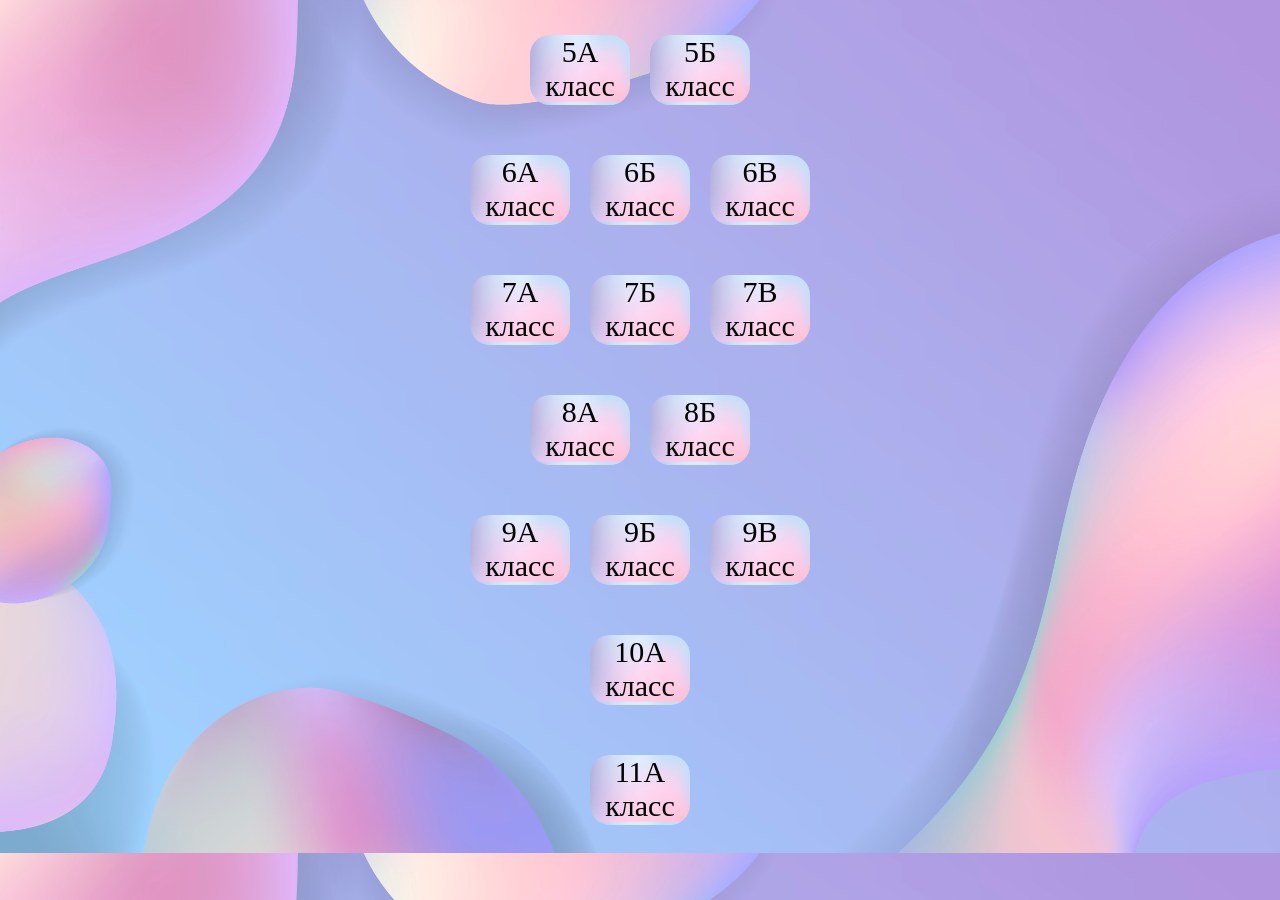
==== index.html @ c449d010 "Add files via upload" ====
<!DOCTYPE html>
<html lang="en">
<head>
    <meta charset="UTF-8">
    <title>school17</title>
    <link rel="stylesheet" type="text/css" href="index.css"/>
</head>
<body>
    <div id="divtop">
        <div id="class">
            <a href="https://disk.yandex.ru/i/6p9XCuNSgVtgDQ" target="_blank"><div>5А класс</div></a>
            <a href="https://disk.yandex.ru/i/t8CnEKkKavKnEw" target="_blank"><div>5Б класс</div></a>
        </div>
        <div id="class">
            <a href="https://disk.yandex.ru/i/YZowNHvW1yr17Q" target="_blank"><div>6А класс</div></a>
            <a href="https://disk.yandex.ru/i/mf1ESzelqCpcZQ" target="_blank"><div>6Б класс</div></a>
            <a href="https://disk.yandex.ru/i/exNHjrdG2GjFXg" target="_blank"><div>6В класс</div></a>
        </div>
        <div id="class">
            <a href="https://disk.yandex.ru/i/wzEjc2N4mJSjUQ" target="_blank"><div>7А класс</div></a>
            <a href="https://disk.yandex.ru/i/ZZqk-yYp0Z_LLQ" target="_blank"><div>7Б класс</div></a>
            <a href="https://disk.yandex.ru/i/7NpHXarGw3LDfQ" target="_blank"><div>7В класс</div></a>
        </div>
        <div id="class">
            <a href="https://disk.yandex.ru/i/4i0QUrV1My-sFA" target="_blank"><div>8А класс</div></a>
            <a href="https://disk.yandex.ru/i/2Q7Uh4InR1vJFg" target="_blank"><div>8Б класс</div></a>
        </div>
        <div id="class">
            <a href="https://disk.yandex.ru/i/sCDJYY0o3H_T6g" target="_blank"><div>9А класс</div></a>
            <a href="https://disk.yandex.ru/i/GXv9bpyVkIelJQ" target="_blank"><div>9Б класс</div></a>
            <a href="https://disk.yandex.ru/i/_UdGyaKAWw8hAw" target="_blank"><div>9В класс</div></a>
        </div>
        <div id="class">
            <a href="" target="_blank"><div>10А класс</div></a>
        </div>
        <div id="class">
            <a href="" target="_blank"><div>11А класс</div></a>
        </div>
    </div>
</body>
</html>
---- index.css ----
body{
    background-image: url(/image/93216.jpg);
    background-size: 100%;
}
@keyframes animaldiv {
    from {
        width: 100px;
    }
    to {
        width: 150px;
    }
}
div{
    margin: auto;
    align-items: center;
}
#class{
    width: 400px;
    height: 100px;
    background-image: url(/image/rm218-bb-07.jpg);
    background-size: 100%;
    display: flex;
    justify-content: center;
    margin-top: 20px;
    border-radius: 20px;

}
#class div{
    background-image: url(/image/v960-ning-05.jpg);
    background-size: 100%;
    width: 100px;
    height: 70px;
    border-radius: 20px;
    text-align: center;
    font-size: 30px;
    margin: 10px;
}
a{
    color: black;
    text-decoration: none;
}

#class a :hover{
    animation-name: animaldiv;
    animation-duration: 0.5s;
    animation-fill-mode: forwards;
}
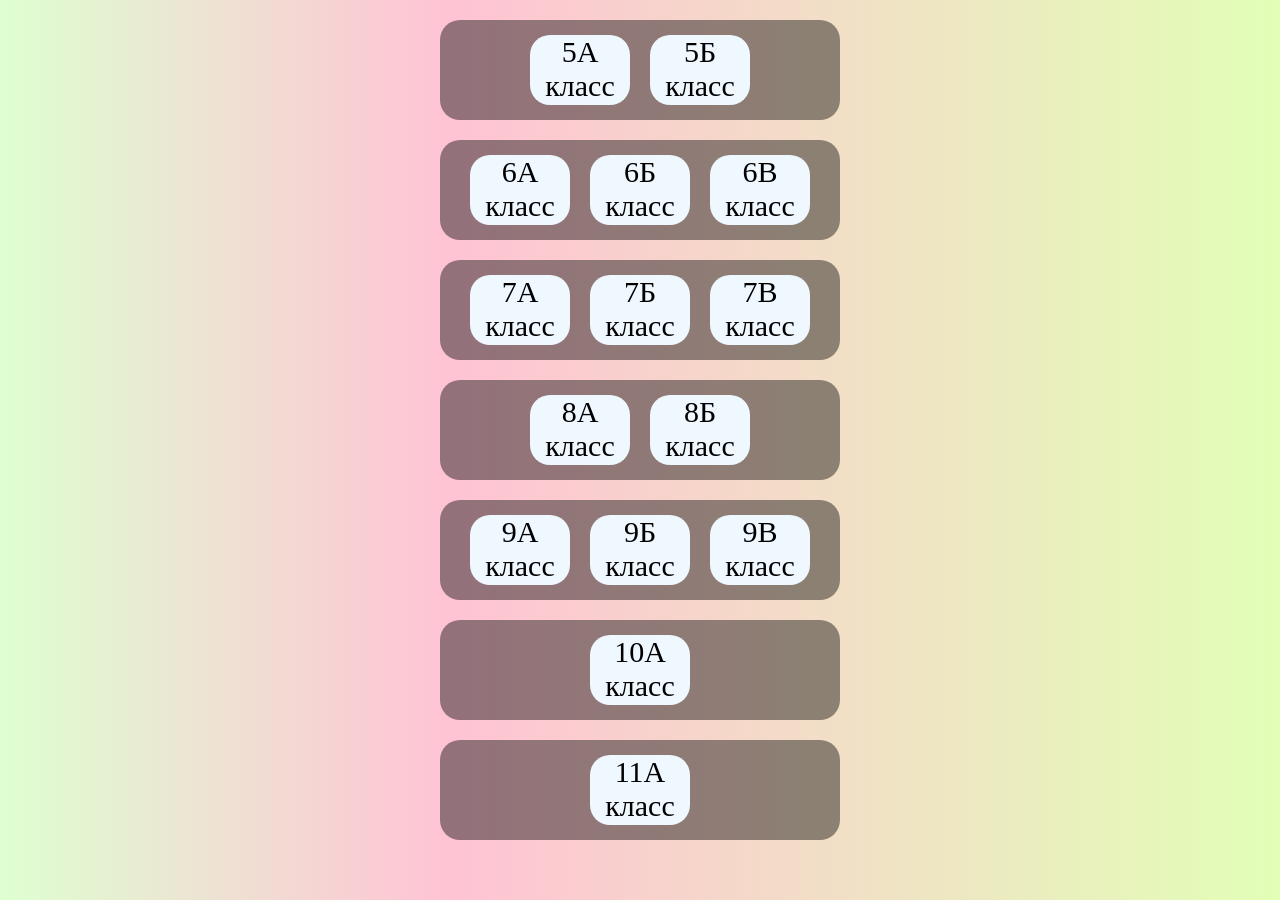
==== commit 6d2f89a3: "update Добавлены ссылки на 10 и 11 класс" ====
--- a/index.html
+++ b/index.html
@@ -31,10 +31,10 @@
             <a href="https://disk.yandex.ru/i/_UdGyaKAWw8hAw" target="_blank"><div>9В класс</div></a>
         </div>
         <div id="class">
-            <a href="" target="_blank"><div>10А класс</div></a>
+            <a href="https://disk.yandex.ru/i/zFX-8DCGoVGcug" target="_blank"><div>10А класс</div></a>
         </div>
         <div id="class">
-            <a href="" target="_blank"><div>11А класс</div></a>
+            <a href="https://disk.yandex.ru/i/HM9L_W4Bf5KeOA" target="_blank"><div>11А класс</div></a>
         </div>
     </div>
 </body>
--- a/index.css
+++ b/index.css
@@ -1,5 +1,5 @@
 body{
-    background-image: url(/image/93216.jpg);
+    background: linear-gradient(90deg, rgba(222,255,209,1) 0%, rgba(255,195,212,1) 35%, rgba(226,255,182,1) 100%);;
     background-size: 100%;
 }
 @keyframes animaldiv {
@@ -17,7 +17,7 @@
 #class{
     width: 400px;
     height: 100px;
-    background-image: url(/image/rm218-bb-07.jpg);
+    background-color: rgba(0, 0, 0, 0.425);
     background-size: 100%;
     display: flex;
     justify-content: center;
@@ -26,7 +26,7 @@
 
 }
 #class div{
-    background-image: url(/image/v960-ning-05.jpg);
+    background-color: aliceblue;
     background-size: 100%;
     width: 100px;
     height: 70px;
@@ -44,4 +44,4 @@
     animation-name: animaldiv;
     animation-duration: 0.5s;
     animation-fill-mode: forwards;
-}+}
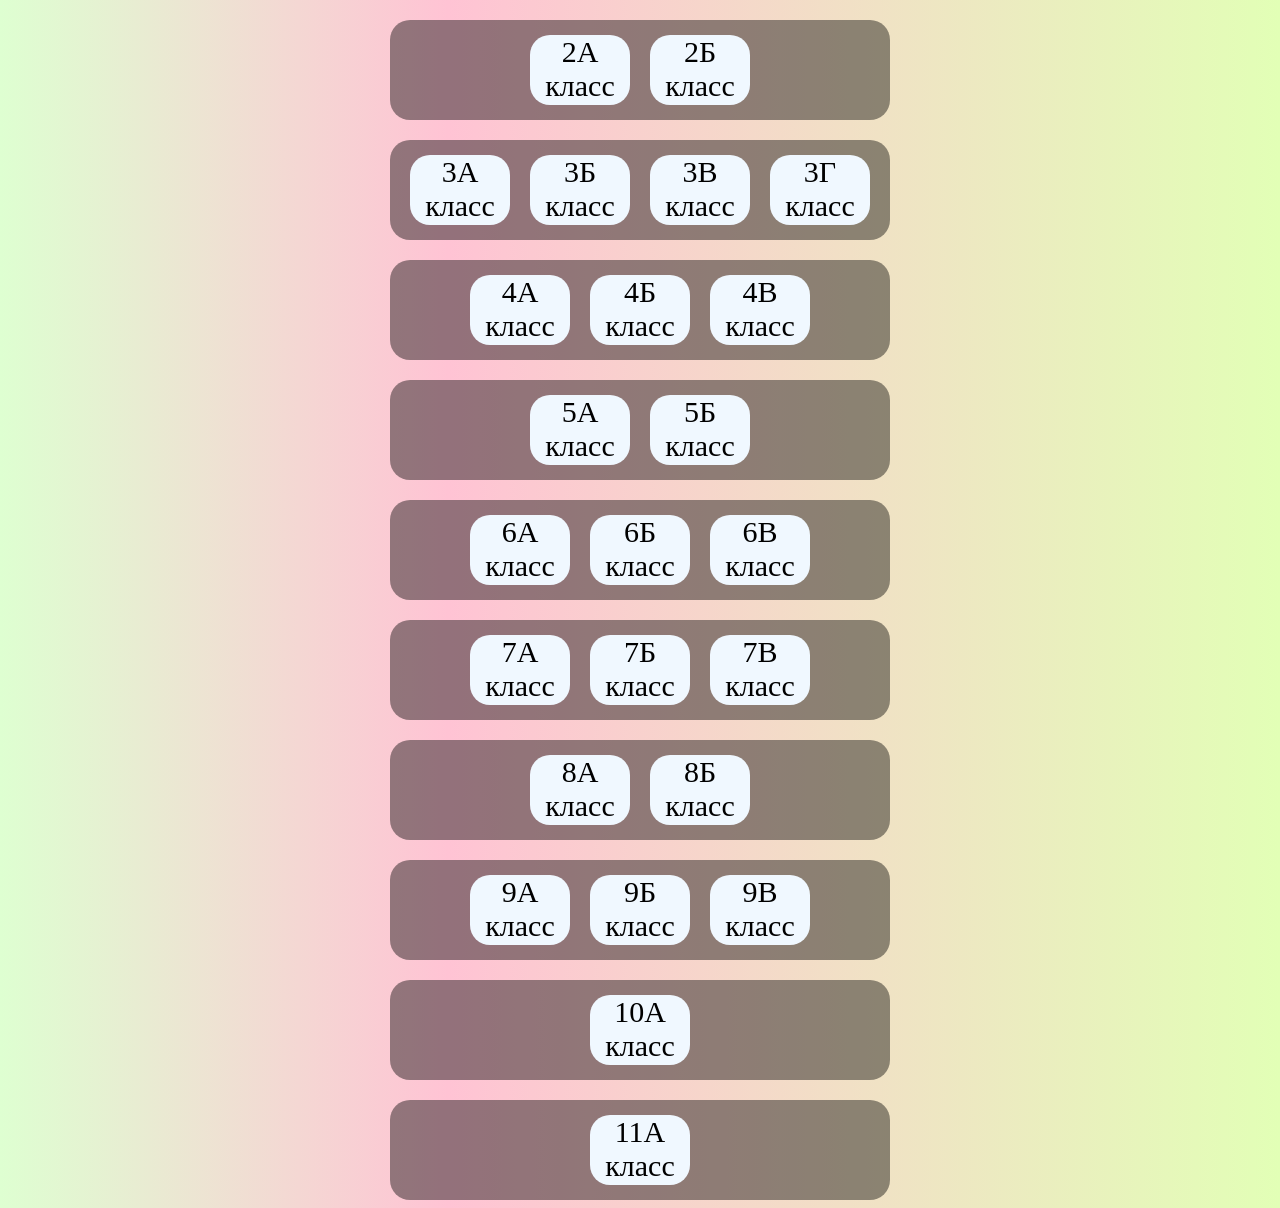
==== commit 52997201: "123 Добавили 2-4 классы" ====
--- a/index.html
+++ b/index.html
@@ -7,6 +7,21 @@
 </head>
 <body>
     <div id="divtop">
+        <div id="class">
+            <a href="https://disk.yandex.ru/i/chrL2-qFtMQlRg" target="_blank"><div>2А класс</div></a>
+            <a href="https://disk.yandex.ru/i/sc2f9EGXeJ7-wQ" target="_blank"><div>2Б класс</div></a>
+        </div>
+        <div id="class">
+            <a href="https://disk.yandex.ru/i/WgCN9TXUNkp1yg" target="_blank"><div>3А класс</div></a>
+            <a href="https://disk.yandex.ru/i/LD-QsPJPkOJL5A" target="_blank"><div>3Б класс</div></a>
+            <a href="https://disk.yandex.ru/i/97KEDZFcjPGong" target="_blank"><div>3В класс</div></a>
+            <a href="https://disk.yandex.ru/i/RSYM60KjMVrGmg" target="_blank"><div>3Г класс</div></a>
+        </div>
+        <div id="class">
+            <a href="https://disk.yandex.ru/i/E0-8jvHvPKveJw" target="_blank"><div>4А класс</div></a>
+            <a href="https://disk.yandex.ru/i/BwMbUh8GOqMXjw" target="_blank"><div>4Б класс</div></a>
+            <a href="https://disk.yandex.ru/i/z3kuAVtpAptEHQ" target="_blank"><div>4В класс</div></a>
+        </div>
         <div id="class">
             <a href="https://disk.yandex.ru/i/6p9XCuNSgVtgDQ" target="_blank"><div>5А класс</div></a>
             <a href="https://disk.yandex.ru/i/t8CnEKkKavKnEw" target="_blank"><div>5Б класс</div></a>
--- a/index.css
+++ b/index.css
@@ -15,7 +15,7 @@
     align-items: center;
 }
 #class{
-    width: 400px;
+    width: 500px;
     height: 100px;
     background-color: rgba(0, 0, 0, 0.425);
     background-size: 100%;
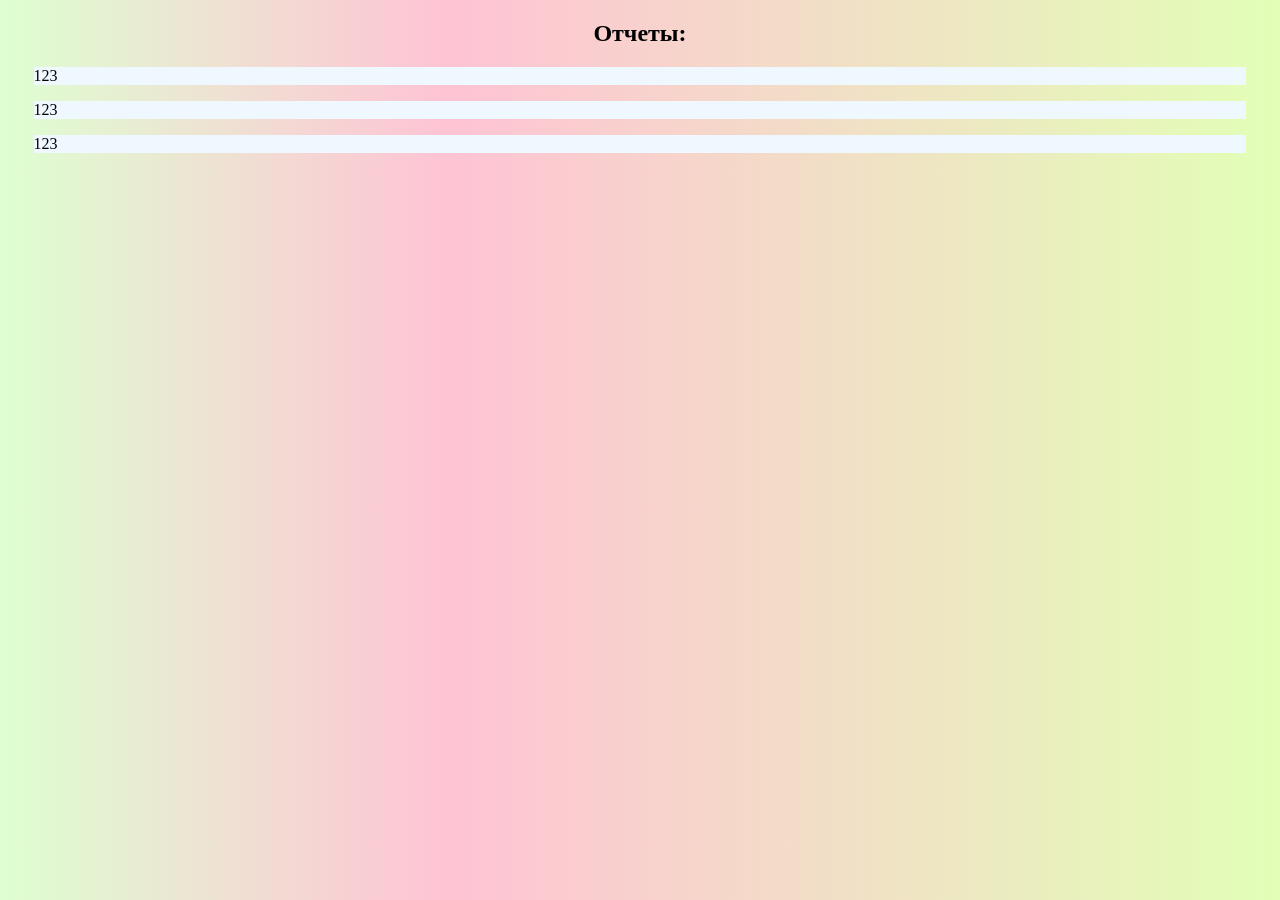
==== commit b433de90: "1412\1 изменение тематики сайте" ====
--- a/index.html
+++ b/index.html
@@ -7,49 +7,11 @@
 </head>
 <body>
     <div id="divtop">
-        <div id="class">
-            <a href="https://disk.yandex.ru/i/chrL2-qFtMQlRg" target="_blank"><div>2А класс</div></a>
-            <a href="https://disk.yandex.ru/i/sc2f9EGXeJ7-wQ" target="_blank"><div>2Б класс</div></a>
-        </div>
-        <div id="class">
-            <a href="https://disk.yandex.ru/i/WgCN9TXUNkp1yg" target="_blank"><div>3А класс</div></a>
-            <a href="https://disk.yandex.ru/i/LD-QsPJPkOJL5A" target="_blank"><div>3Б класс</div></a>
-            <a href="https://disk.yandex.ru/i/97KEDZFcjPGong" target="_blank"><div>3В класс</div></a>
-            <a href="https://disk.yandex.ru/i/RSYM60KjMVrGmg" target="_blank"><div>3Г класс</div></a>
-        </div>
-        <div id="class">
-            <a href="https://disk.yandex.ru/i/E0-8jvHvPKveJw" target="_blank"><div>4А класс</div></a>
-            <a href="https://disk.yandex.ru/i/BwMbUh8GOqMXjw" target="_blank"><div>4Б класс</div></a>
-            <a href="https://disk.yandex.ru/i/z3kuAVtpAptEHQ" target="_blank"><div>4В класс</div></a>
-        </div>
-        <div id="class">
-            <a href="https://disk.yandex.ru/i/6p9XCuNSgVtgDQ" target="_blank"><div>5А класс</div></a>
-            <a href="https://disk.yandex.ru/i/t8CnEKkKavKnEw" target="_blank"><div>5Б класс</div></a>
-        </div>
-        <div id="class">
-            <a href="https://disk.yandex.ru/i/YZowNHvW1yr17Q" target="_blank"><div>6А класс</div></a>
-            <a href="https://disk.yandex.ru/i/mf1ESzelqCpcZQ" target="_blank"><div>6Б класс</div></a>
-            <a href="https://disk.yandex.ru/i/exNHjrdG2GjFXg" target="_blank"><div>6В класс</div></a>
-        </div>
-        <div id="class">
-            <a href="https://disk.yandex.ru/i/wzEjc2N4mJSjUQ" target="_blank"><div>7А класс</div></a>
-            <a href="https://disk.yandex.ru/i/ZZqk-yYp0Z_LLQ" target="_blank"><div>7Б класс</div></a>
-            <a href="https://disk.yandex.ru/i/7NpHXarGw3LDfQ" target="_blank"><div>7В класс</div></a>
-        </div>
-        <div id="class">
-            <a href="https://disk.yandex.ru/i/4i0QUrV1My-sFA" target="_blank"><div>8А класс</div></a>
-            <a href="https://disk.yandex.ru/i/2Q7Uh4InR1vJFg" target="_blank"><div>8Б класс</div></a>
-        </div>
-        <div id="class">
-            <a href="https://disk.yandex.ru/i/sCDJYY0o3H_T6g" target="_blank"><div>9А класс</div></a>
-            <a href="https://disk.yandex.ru/i/GXv9bpyVkIelJQ" target="_blank"><div>9Б класс</div></a>
-            <a href="https://disk.yandex.ru/i/_UdGyaKAWw8hAw" target="_blank"><div>9В класс</div></a>
-        </div>
-        <div id="class">
-            <a href="https://disk.yandex.ru/i/zFX-8DCGoVGcug" target="_blank"><div>10А класс</div></a>
-        </div>
-        <div id="class">
-            <a href="https://disk.yandex.ru/i/HM9L_W4Bf5KeOA" target="_blank"><div>11А класс</div></a>
+        <div class="otchet">
+            <h2>Отчеты:</h3>
+            <p>123</p>
+            <p>123</p>
+            <p>123</p>
         </div>
     </div>
 </body>
--- a/index.css
+++ b/index.css
@@ -1,13 +1,14 @@
 body{
     background: linear-gradient(90deg, rgba(222,255,209,1) 0%, rgba(255,195,212,1) 35%, rgba(226,255,182,1) 100%);;
     background-size: 100%;
+    padding: 0 2%;
 }
 @keyframes animaldiv {
     from {
-        width: 100px;
+        width: 150px;
     }
     to {
-        width: 150px;
+        width: 170px;
     }
 }
 div{
@@ -15,8 +16,8 @@
     align-items: center;
 }
 #class{
-    width: 500px;
-    height: 100px;
+    width: 700px;
+    height: 70px;
     background-color: rgba(0, 0, 0, 0.425);
     background-size: 100%;
     display: flex;
@@ -28,8 +29,8 @@
 #class div{
     background-color: aliceblue;
     background-size: 100%;
-    width: 100px;
-    height: 70px;
+    width: 150px;
+    height: 40px;
     border-radius: 20px;
     text-align: center;
     font-size: 30px;
@@ -45,3 +46,10 @@
     animation-duration: 0.5s;
     animation-fill-mode: forwards;
 }
+
+.otchet h2{
+    text-align: center;
+}
+.otchet p{
+    background-color: aliceblue;
+}
